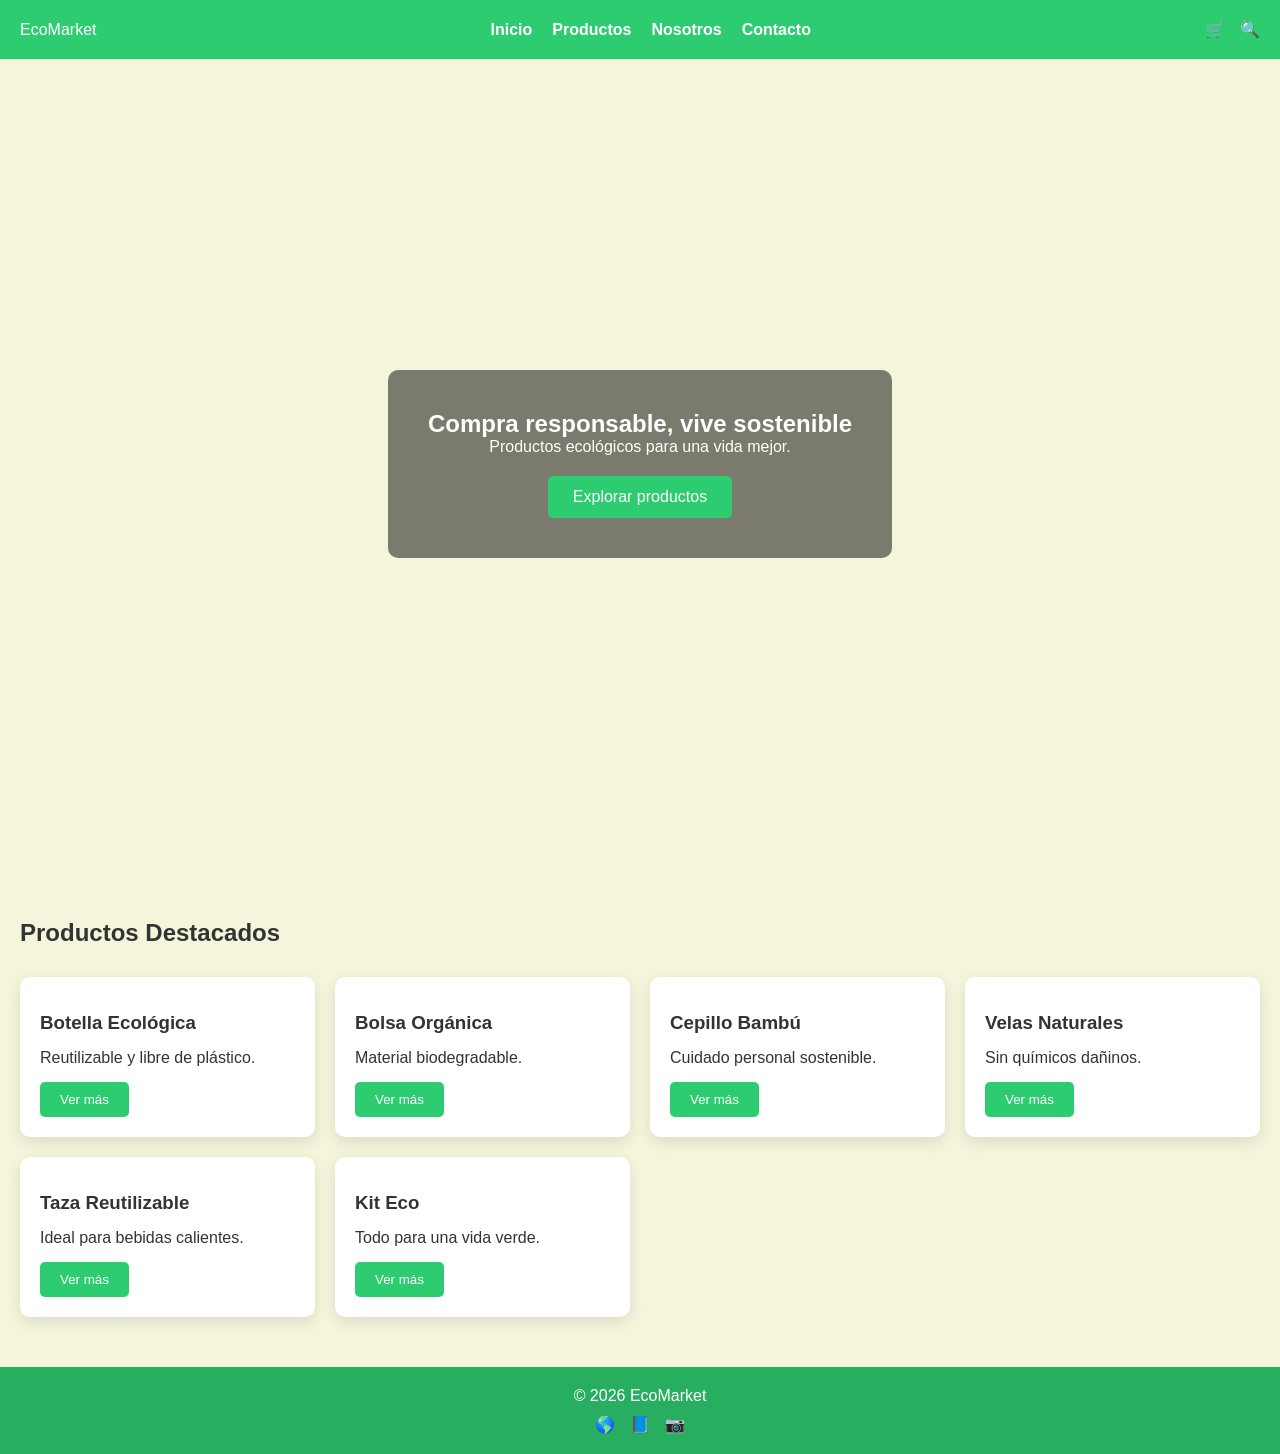
==== index.html @ 67a01004 "informo de agregado sobre este proyecto" ====
<!DOCTYPE html>
<html lang="es">

<head>
    <meta charset="UTF-8">
    <meta name="viewport" content="width=device-width, initial-scale=1.0">
    <title>EcoMarket</title>
    <link rel="stylesheet" href="css/main.css">
    <link rel="stylesheet" href="css/layout.css">
    <link rel="stylesheet" href="css/components.css">
    <link rel="stylesheet" href="css/animations.css">
</head>

<body>

    <header class="header">
        <div class="logo">EcoMarket</div>

        <nav class="nav">
            <a href="index.html">Inicio</a>
            <a href="views/productos.html">Productos</a>
            <a href="views/sobre-nosotros.html">Nosotros</a>
            <a href="views/contacto.html">Contacto</a>
        </nav>

        <div class="icons">
            <span>🛒</span>
            <span>🔍</span>
        </div>
    </header>

    <section class="hero">
        <div class="hero-content">
            <h1>Compra responsable, vive sostenible</h1>
            <p>Productos ecológicos para una vida mejor.</p>
            <a href="views/productos.html" class="btn">Explorar productos</a>
        </div>
    </section>

    <section class="featured">
        <h2>Productos Destacados</h2>

        <div class="product-grid">

            <div class="card">
                <img src="img/products/product1.jpg" alt="">
                <h3>Botella Ecológica</h3>
                <p>Reutilizable y libre de plástico.</p>
                <button>Ver más</button>
            </div>

            <div class="card">
                <img src="img/products/product2.jpg" alt="">
                <h3>Bolsa Orgánica</h3>
                <p>Material biodegradable.</p>
                <button>Ver más</button>
            </div>

            <div class="card">
                <img src="img/products/product3.jpg" alt="">
                <h3>Cepillo Bambú</h3>
                <p>Cuidado personal sostenible.</p>
                <button>Ver más</button>
            </div>

            <div class="card">
                <img src="img/products/product4.jpg" alt="">
                <h3>Velas Naturales</h3>
                <p>Sin químicos dañinos.</p>
                <button>Ver más</button>
            </div>

            <div class="card">
                <img src="img/products/product5.jpg" alt="">
                <h3>Taza Reutilizable</h3>
                <p>Ideal para bebidas calientes.</p>
                <button>Ver más</button>
            </div>

            <div class="card">
                <img src="img/products/product6.jpg" alt="">
                <h3>Kit Eco</h3>
                <p>Todo para una vida verde.</p>
                <button>Ver más</button>
            </div>

        </div>
    </section>

    <footer class="footer">
        <p>© 2026 EcoMarket</p>
        <div class="social">
            <span>🌎</span>
            <span>📘</span>
            <span>📷</span>
        </div>
    </footer>

</body>

</html>
---- css/main.css ----
* {
    margin: 0;
    padding: 0;
    box-sizing: border-box;
}

body {
    font-family: Arial, sans-serif;
    background: #f5f5dc;
    color: #333;
}

a {
    text-decoration: none;
}

img {
    width: 100%;
    display: block;
}

:root {
    --green: #2ecc71;
    --green-dark: #27ae60;
    --beige: #f5f5dc;
    --white: #fff;
    --shadow: 0 5px 15px rgba(0, 0, 0, 0.1);
}
---- css/layout.css ----
.header {
    display: flex;
    justify-content: space-between;
    align-items: center;
    padding: 20px;
    background: var(--green);
    color: white;
}

.nav {
    display: flex;
    gap: 20px;
}

.nav a {
    color: white;
    font-weight: bold;
}

.icons {
    display: flex;
    gap: 15px;
}

.hero {
    height: 90vh;
    background: url("../img/hero/hero.jpg") center/cover;
    display: flex;
    justify-content: center;
    align-items: center;
    text-align: center;
}

.hero-content {
    background: rgba(0, 0, 0, 0.5);
    padding: 40px;
    border-radius: 10px;
    color: white;
}

.featured {
    padding: 50px 20px;
}

.product-grid {
    display: grid;
    grid-template-columns: repeat(auto-fit, minmax(250px, 1fr));
    gap: 20px;
    margin-top: 30px;
}

.footer {
    background: var(--green-dark);
    color: white;
    text-align: center;
    padding: 20px;
}

.social {
    margin-top: 10px;
    display: flex;
    justify-content: center;
    gap: 15px;
}

@media(max-width:768px) {

    .header {
        flex-direction: column;
        gap: 20px;
    }

    .nav {
        flex-direction: column;
        align-items: center;
    }

}
---- css/components.css ----
.btn {
    display: inline-block;
    margin-top: 20px;
    background: var(--green);
    color: white;
    padding: 12px 25px;
    border-radius: 5px;
    transition: 0.3s;
}

.btn:hover {
    background: var(--green-dark);
}

.card {
    background: white;
    padding: 20px;
    border-radius: 10px;
    box-shadow: var(--shadow);
    transition: 0.3s;
}

.card h3 {
    margin: 15px 0;
}

.card button {
    margin-top: 15px;
    background: var(--green);
    border: none;
    color: white;
    padding: 10px 20px;
    border-radius: 5px;
    cursor: pointer;
}

.card button:hover {
    background: var(--green-dark);
}

form {
    max-width: 500px;
    margin: auto;
    display: flex;
    flex-direction: column;
    gap: 15px;
}

input,
textarea {
    padding: 15px;
    border: 2px solid #ccc;
    border-radius: 5px;
}

input:valid,
textarea:valid {
    border: 2px solid green;
}

input:invalid,
textarea:invalid {
    border: 2px solid red;
}
---- css/animations.css ----
.card:hover {
    transform: translateY(-10px);
}

.social span {
    transition: 0.3s;
}

.social span:hover {
    transform: scale(1.3);
}

button {
    transition: 0.3s;
}
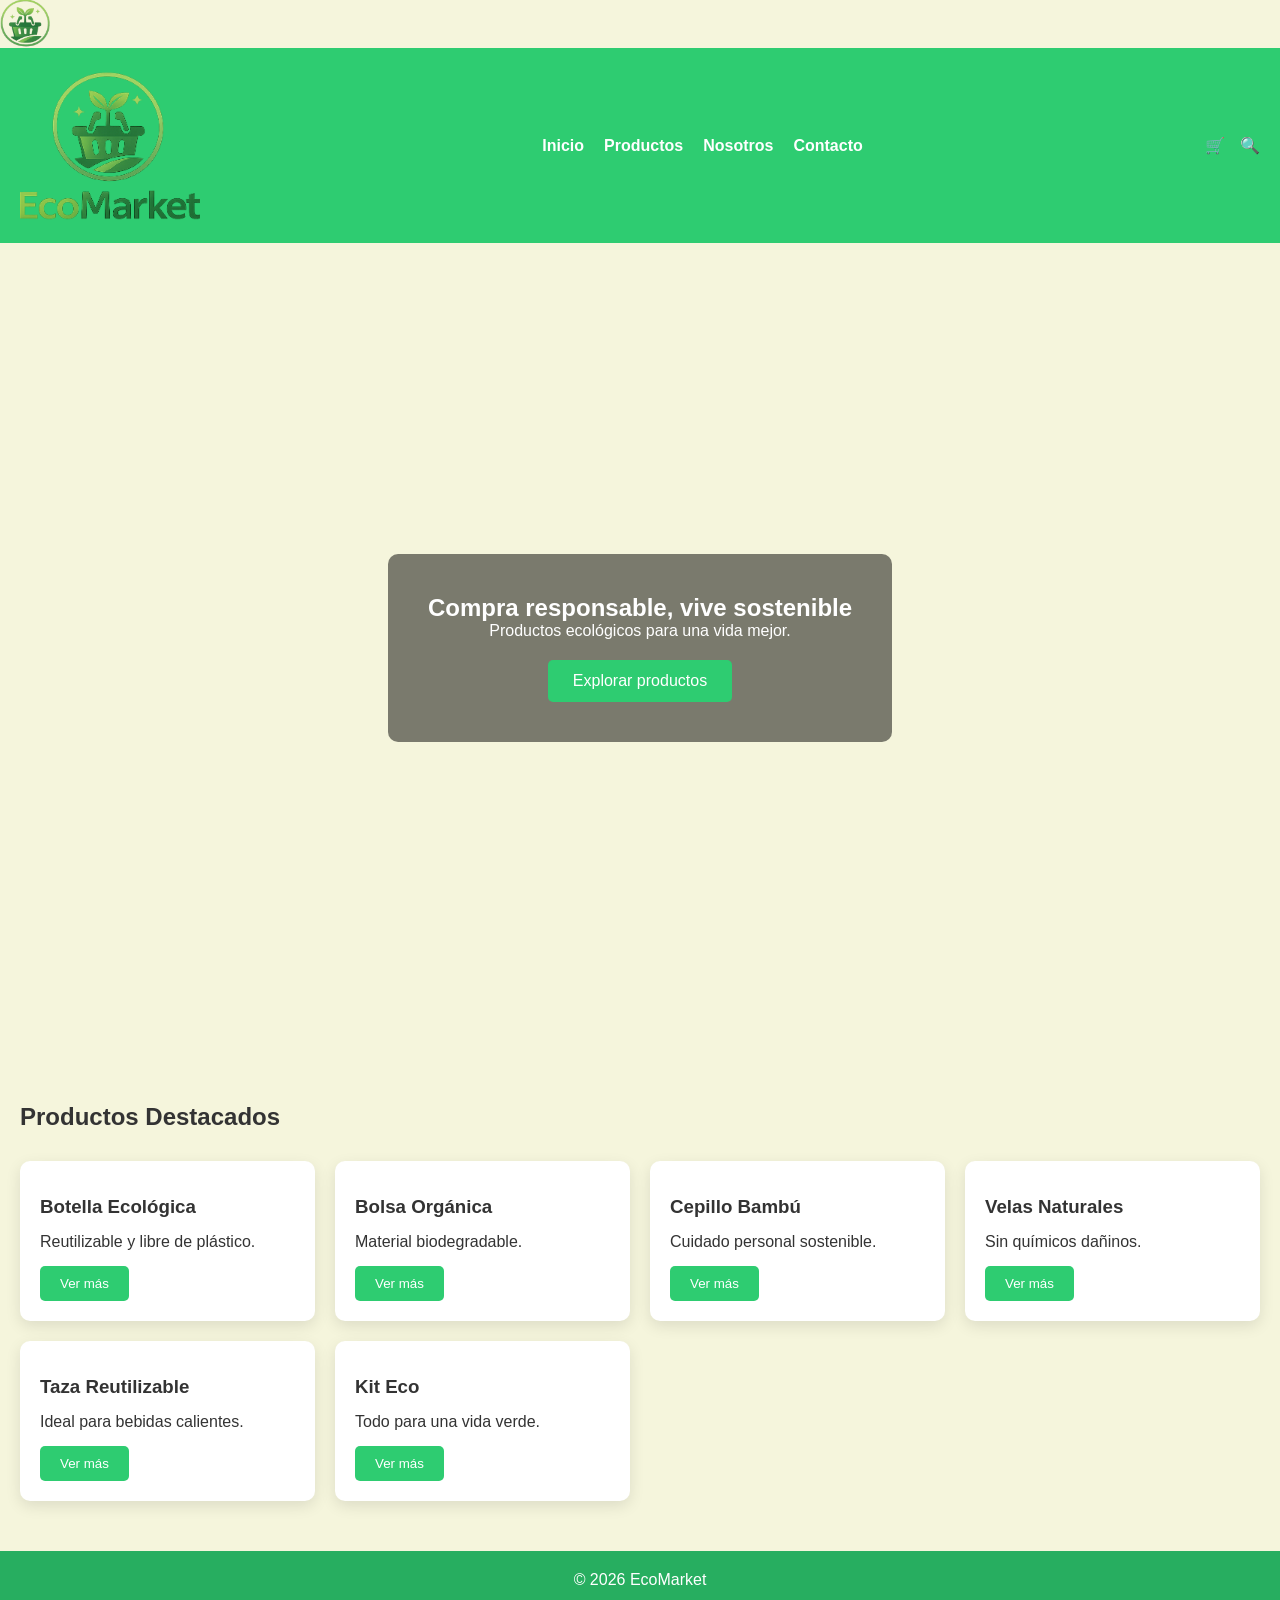
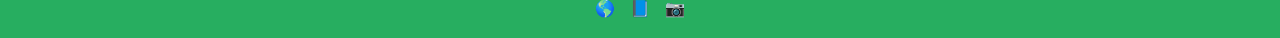
==== commit 61f005b1: "actualizo parcialmente esta parte del codigo" ====
--- a/index.html
+++ b/index.html
@@ -9,12 +9,15 @@
     <link rel="stylesheet" href="css/layout.css">
     <link rel="stylesheet" href="css/components.css">
     <link rel="stylesheet" href="css/animations.css">
+    <img src="img/icons/icono.png" alt="EcoMarket Icon" class="icon-img">
 </head>
 
 <body>
 
     <header class="header">
-        <div class="logo">EcoMarket</div>
+        <div class="logo">
+    <img src="img/logo.png" alt="EcoMarket Logo" class="logo-img">
+</div>
 
         <nav class="nav">
             <a href="index.html">Inicio</a>
--- a/css/components.css
+++ b/css/components.css
@@ -61,4 +61,15 @@
 input:invalid,
 textarea:invalid {
     border: 2px solid red;
+}
+
+.logo-img{
+    width:180px;
+    height:auto;
+    object-fit:contain;
+}
+
+
+.icon-img{
+    width:50px;
 }
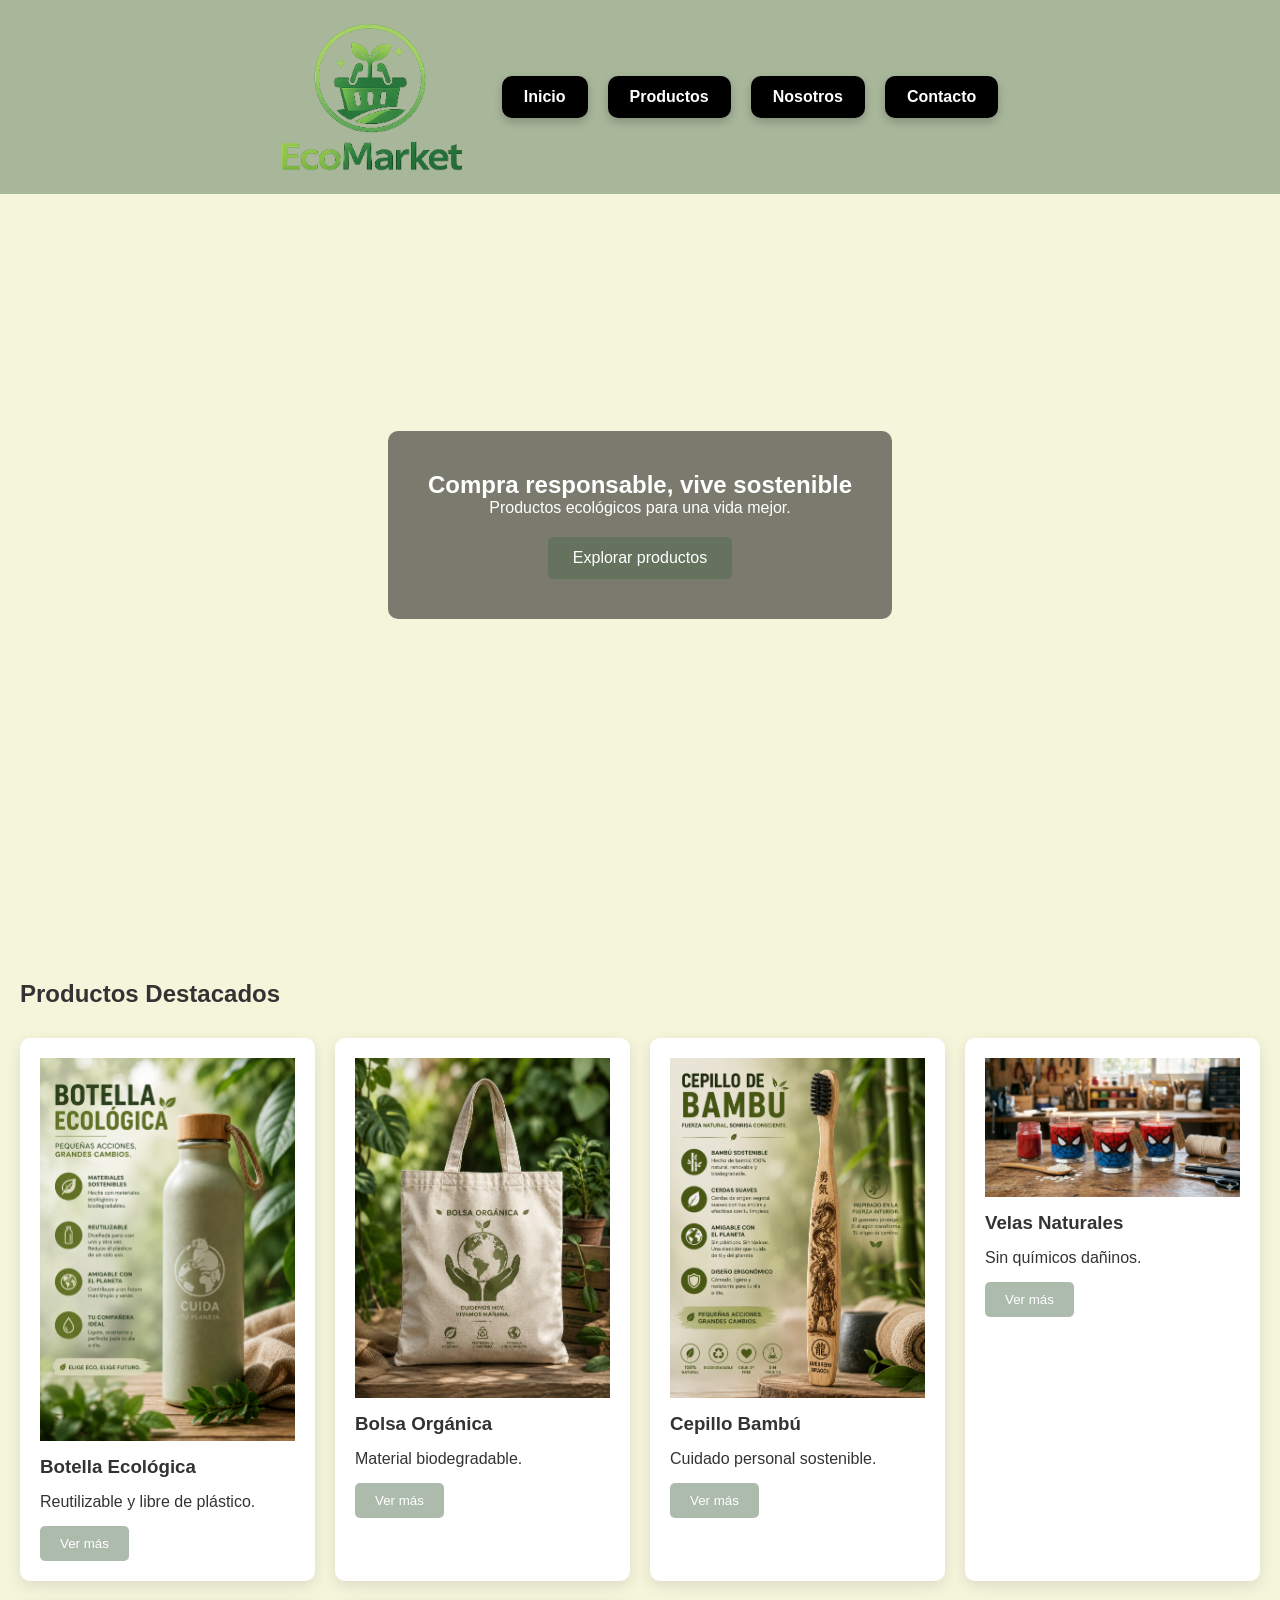
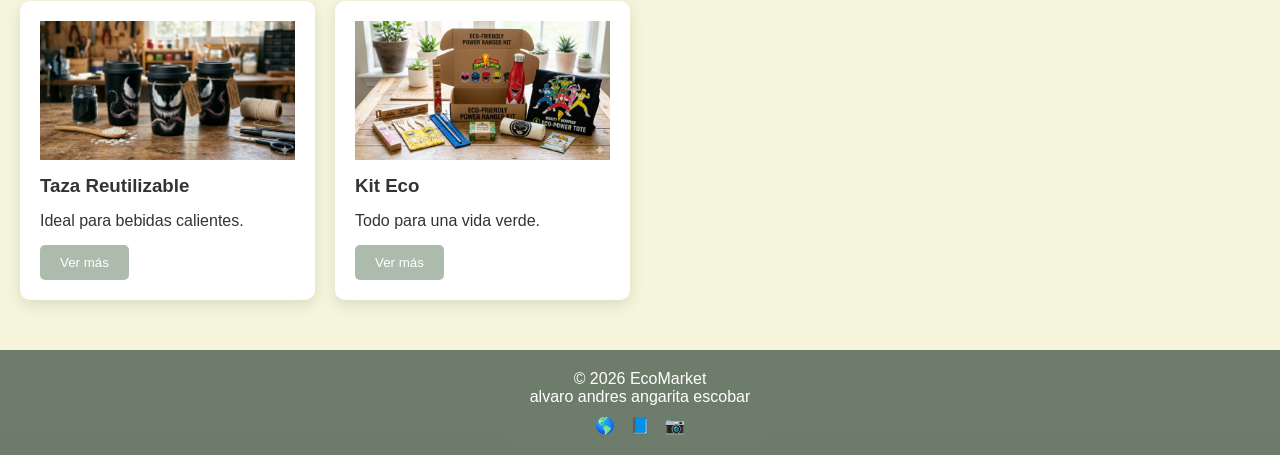
==== commit ed83e137: "update do code space" ====
--- a/index.html
+++ b/index.html
@@ -5,32 +5,35 @@
     <meta charset="UTF-8">
     <meta name="viewport" content="width=device-width, initial-scale=1.0">
     <title>EcoMarket</title>
+    <link rel="icon" type="image/x-icon" href="img/icons/icono.ico">
     <link rel="stylesheet" href="css/main.css">
     <link rel="stylesheet" href="css/layout.css">
     <link rel="stylesheet" href="css/components.css">
     <link rel="stylesheet" href="css/animations.css">
-    <img src="img/icons/icono.png" alt="EcoMarket Icon" class="icon-img">
+
 </head>
 
 <body>
 
     <header class="header">
-        <div class="logo">
-    <img src="img/logo.png" alt="EcoMarket Logo" class="logo-img">
-</div>
 
-        <nav class="nav">
-            <a href="index.html">Inicio</a>
-            <a href="views/productos.html">Productos</a>
-            <a href="views/sobre-nosotros.html">Nosotros</a>
-            <a href="views/contacto.html">Contacto</a>
-        </nav>
+    <div class="logo">
+        <img src="img/logo.png" alt="EcoMarket Logo" class="logo-img">
+    </div>
 
-        <div class="icons">
-            <span>🛒</span>
-            <span>🔍</span>
-        </div>
-    </header>
+    <nav class="nav">
+
+        <a href="index.html" class="nav-btn">Inicio</a>
+
+        <a href="views/productos.html" class="nav-btn">Productos</a>
+
+        <a href="views/sobre-nosotros.html" class="nav-btn">Nosotros</a>
+
+        <a href="views/contacto.html" class="nav-btn">Contacto</a>
+
+    </nav>
+
+</header>
 
     <section class="hero">
         <div class="hero-content">
@@ -46,42 +49,42 @@
         <div class="product-grid">
 
             <div class="card">
-                <img src="img/products/product1.jpg" alt="">
+                <img src="img/products/product1.png" alt="Botella Ecológica">
                 <h3>Botella Ecológica</h3>
                 <p>Reutilizable y libre de plástico.</p>
                 <button>Ver más</button>
             </div>
 
             <div class="card">
-                <img src="img/products/product2.jpg" alt="">
+                <img src="img/products/product2.png" alt="Bolsa Orgánica">
                 <h3>Bolsa Orgánica</h3>
                 <p>Material biodegradable.</p>
                 <button>Ver más</button>
             </div>
 
             <div class="card">
-                <img src="img/products/product3.jpg" alt="">
+                <img src="img/products/product3.png" alt="Cepillo Bambú">
                 <h3>Cepillo Bambú</h3>
                 <p>Cuidado personal sostenible.</p>
                 <button>Ver más</button>
             </div>
 
             <div class="card">
-                <img src="img/products/product4.jpg" alt="">
+                <img src="img/products/product4.png" alt="Velas Naturales">
                 <h3>Velas Naturales</h3>
                 <p>Sin químicos dañinos.</p>
                 <button>Ver más</button>
             </div>
 
             <div class="card">
-                <img src="img/products/product5.jpg" alt="">
+                <img src="img/products/product5.png" alt="Taza Reutilizable">
                 <h3>Taza Reutilizable</h3>
                 <p>Ideal para bebidas calientes.</p>
                 <button>Ver más</button>
             </div>
 
             <div class="card">
-                <img src="img/products/product6.jpg" alt="">
+                <img src="img/products/product6.png" alt="Kit Eco">
                 <h3>Kit Eco</h3>
                 <p>Todo para una vida verde.</p>
                 <button>Ver más</button>
@@ -92,6 +95,7 @@
 
     <footer class="footer">
         <p>© 2026 EcoMarket</p>
+        <p>alvaro andres angarita escobar</p>
         <div class="social">
             <span>🌎</span>
             <span>📘</span>
@@ -100,5 +104,8 @@
     </footer>
 
 </body>
+<video autoplay muted loop playsinline class="bg-video">
+    <source src="video/fondo.mp4" type="video/mp4">
+</video>
 
 </html>
--- a/css/main.css
+++ b/css/main.css
@@ -8,7 +8,9 @@
     font-family: Arial, sans-serif;
     background: #f5f5dc;
     color: #333;
+    padding-top:120px;
 }
+
 
 a {
     text-decoration: none;
@@ -20,8 +22,8 @@
 }
 
 :root {
-    --green: #2ecc71;
-    --green-dark: #27ae60;
+    --green: #4e6b4e75;
+    --green-dark: #253b2ea6;
     --beige: #f5f5dc;
     --white: #fff;
     --shadow: 0 5px 15px rgba(0, 0, 0, 0.1);
--- a/css/layout.css
+++ b/css/layout.css
@@ -51,7 +51,7 @@
 
 .footer {
     background: var(--green-dark);
-    color: white;
+    color: rgb(255, 255, 255);
     text-align: center;
     padding: 20px;
 }
@@ -62,7 +62,30 @@
     justify-content: center;
     gap: 15px;
 }
+.header{
+    position:fixed;
+    top:0;
+    left:0;
+    width:100%;
+    z-index:1000;
 
+    display:flex;
+    justify-content:center;
+    align-items:center;
+    gap:40px;
+
+    padding:20px;
+    background:var(--green);
+}
+.bg-video{
+    position:fixed;
+    top:0;
+    left:0;
+    width:100%;
+    height:100%;
+    object-fit:cover;
+    z-index:-1;
+}
 @media(max-width:768px) {
 
     .header {
--- a/css/components.css
+++ b/css/components.css
@@ -63,13 +63,36 @@
     border: 2px solid red;
 }
 
-.logo-img{
-    width:180px;
-    height:auto;
-    object-fit:contain;
+.logo-img {
+    width: 180px;
+    height: auto;
+    object-fit: contain;
 }
 
 
-.icon-img{
-    width:50px;
+.icon-img {
+    width: 50px;
+}
+
+.nav{
+    display:flex;
+    justify-content:center;
+    align-items:center;
+    gap:20px;
+    flex-wrap:wrap;
+}
+
+.nav-btn{
+    background:#000000;
+    color:rgb(231, 231, 231);
+    padding:12px 22px;
+    border-radius:10px;
+    font-weight:bold;
+    transition:0.3s;
+    box-shadow:0 4px 10px rgba(0,0,0,0.2);
+}
+
+.nav-btn:hover{
+    background:var(--green-dark);
+    transform:translateY(-3px);
 }
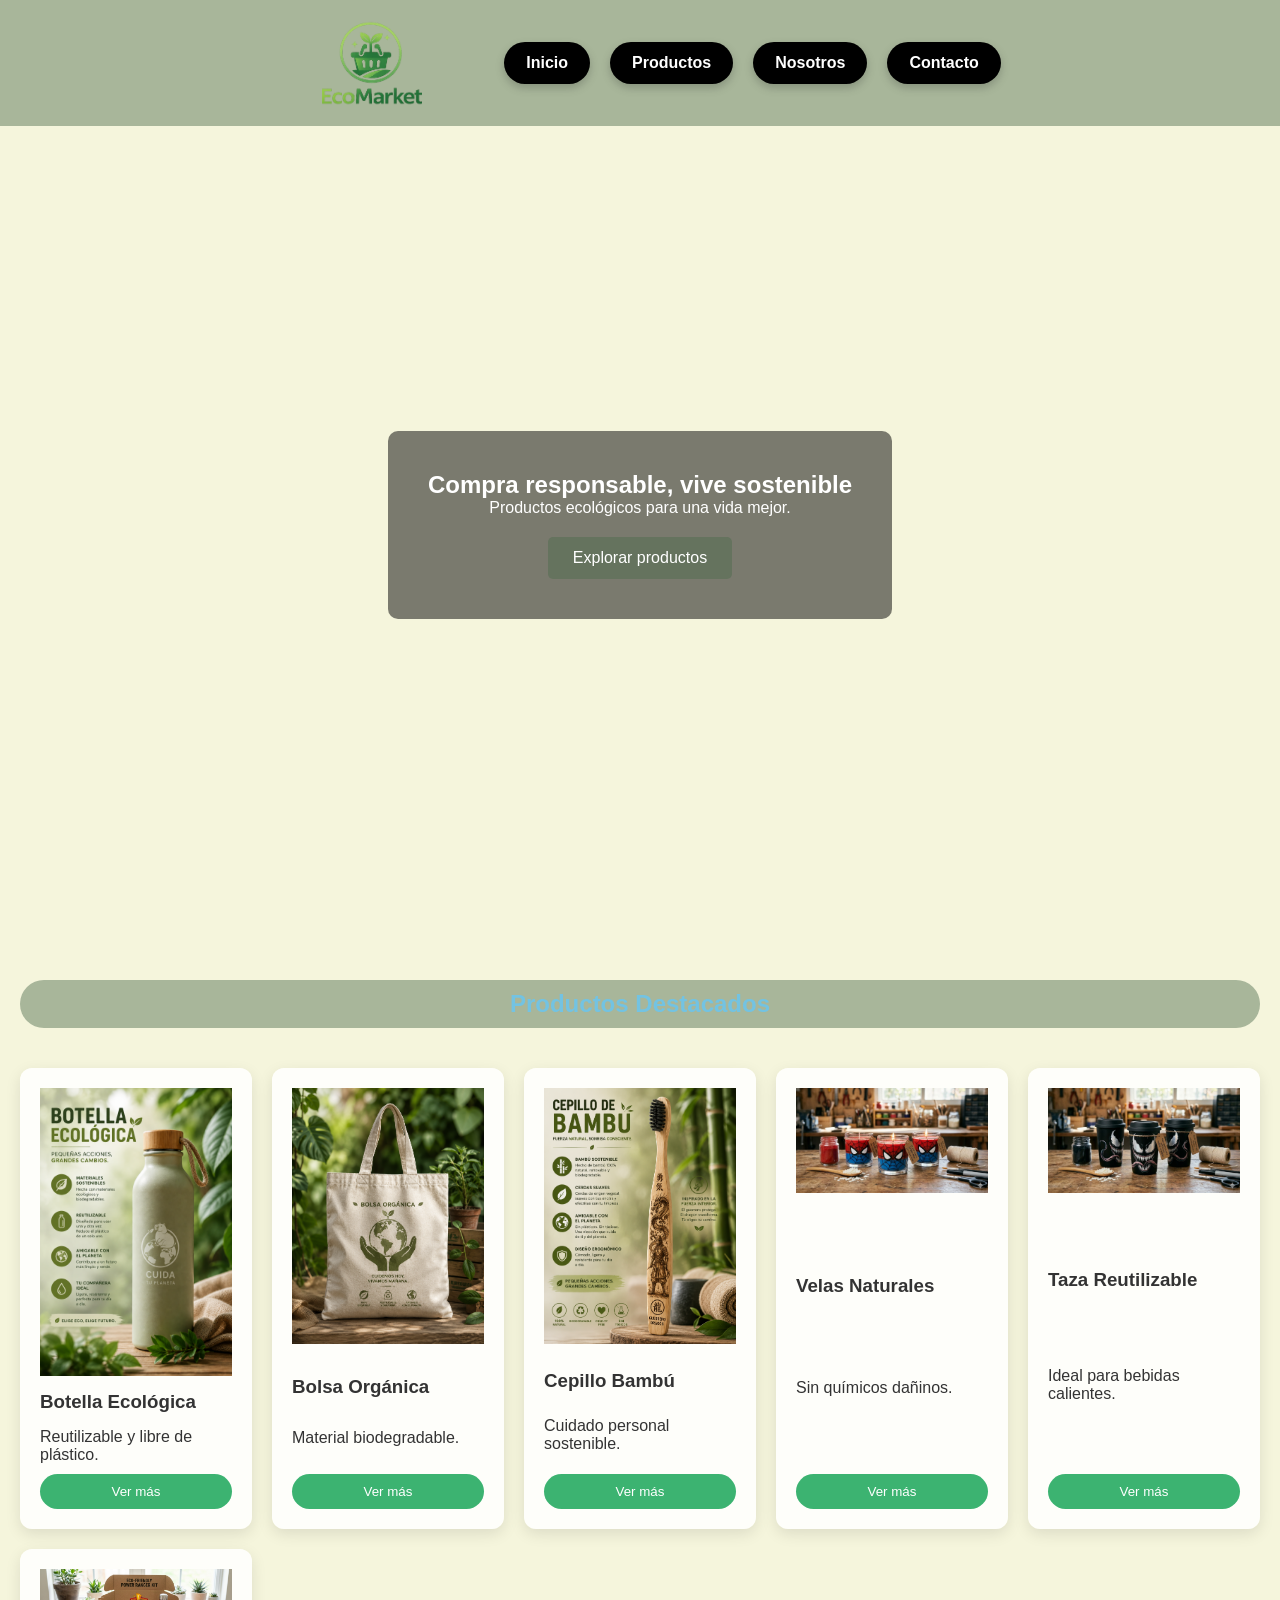
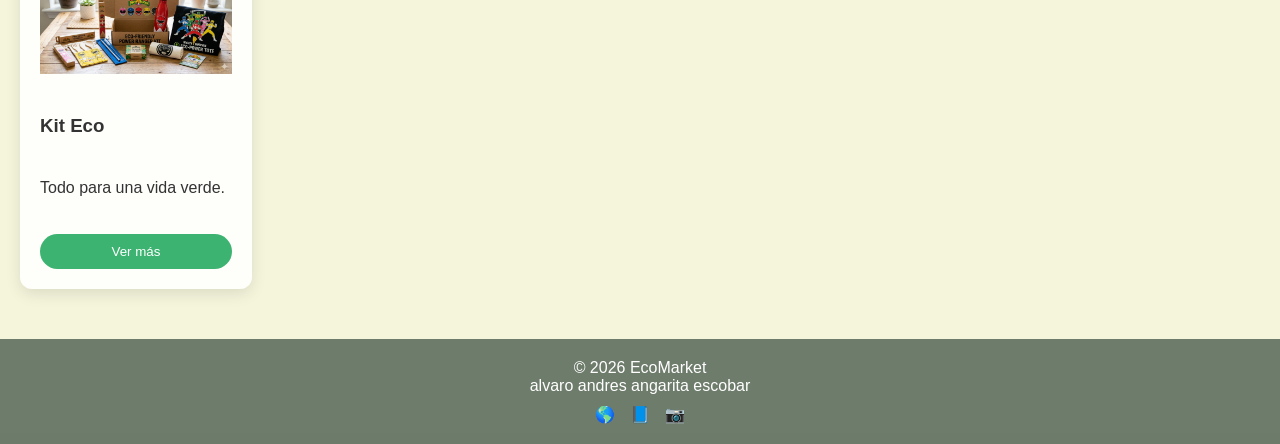
==== commit 7b65933b: "actualizacion de codigo con uso responsable" ====
--- a/index.html
+++ b/index.html
@@ -44,7 +44,7 @@
     </section>
 
     <section class="featured">
-        <h2>Productos Destacados</h2>
+        <h2 class="section-title">Productos Destacados</h2>
 
         <div class="product-grid">
 
--- a/css/layout.css
+++ b/css/layout.css
@@ -44,7 +44,7 @@
 
 .product-grid {
     display: grid;
-    grid-template-columns: repeat(auto-fit, minmax(250px, 1fr));
+    grid-template-columns: repeat(auto-fit, minmax(200px, 1fr));
     gap: 20px;
     margin-top: 30px;
 }
@@ -62,6 +62,145 @@
     justify-content: center;
     gap: 15px;
 }
+
+.header {
+    position: fixed;
+    top: 0;
+    left: 0;
+    width: 100%;
+    z-index: 1000;
+
+    display: flex;
+    justify-content: center;
+    align-items: center;
+    gap: 40px;
+
+    padding: 20px;
+    background: var(--green);
+}
+
+.bg-video {
+    position: fixed;
+    top: 0;
+    left: 0;
+    width: 100%;
+    height: 100%;
+    object-fit: cover;
+    z-index: -1;
+}
+
+.quienes-somos-grid {
+    display: grid;
+    grid-template-columns: repeat(2, minmax(250px, 1fr));
+    gap: 20px;
+    margin-top: 30px;
+}
+
+.p-quienes-somos {
+    font-size: 1.1em;
+    line-height: 1.8;
+    color: #333;
+}
+
+.catalogo-container{
+    display:flex;
+    gap:30px;
+    padding:20px;
+}
+
+.sidebar{
+    width:250px;
+    min-width:250px;
+    position:sticky;
+    top:140px;
+    height:max-content;
+    background:rgba(255,255,255,.15);
+    backdrop-filter:blur(10px);
+    border-radius:15px;
+    padding:20px;
+}
+
+.sidebar h3{
+    color:white;
+    margin-bottom:20px;
+}
+
+.sidebar a{
+    display:block;
+    text-decoration:none;
+    color:white;
+    background:#3CB371;
+    padding:12px;
+    margin-bottom:10px;
+    border-radius:10px;
+    transition:.3s;
+}
+
+.sidebar a:hover{
+    background:#2E8B57;
+    transform:translateX(5px);
+}
+
+.catalogo{
+    flex:1;
+}
+
+.catalogo h2{
+    color:white;
+    margin:30px 0 20px;
+    background:rgba(0,0,0,.4);
+    padding:15px;
+    border-radius:10px;
+}
+
+/* ===== CATEGORÍAS ===== */
+
+.categorias{
+    display:flex;
+    justify-content:center;
+    gap:15px;
+    flex-wrap:wrap;
+    margin:20px 0 40px;
+}
+
+.categorias a{
+    text-decoration:none;
+    color:white;
+    background:#3CB371;
+    padding:12px 20px;
+    border-radius:10px;
+    transition:.3s;
+    font-weight:bold;
+}
+
+.categorias a:hover{
+    background:#2E8B57;
+    transform:translateY(-3px);
+}
+
+.categoria{
+    display:short;
+}
+
+.categoria:target{
+    display:block;
+}
+
+/* ===== VIDEO Y CONTENIDO ===== */
+
+.featured,
+.catalogo,
+.quienes-somos-grid{
+    position:relative;
+    z-index:1;
+}
+
+body{
+    overflow-x:hidden;
+}
+
+/* ===== HEADER CORREGIDO ===== */
+
 .header{
     position:fixed;
     top:0;
@@ -74,28 +213,42 @@
     align-items:center;
     gap:40px;
 
-    padding:20px;
+    padding:20px 40px;
+    box-sizing:border-box;
+
     background:var(--green);
 }
-.bg-video{
-    position:fixed;
-    top:0;
-    left:0;
-    width:100%;
-    height:100%;
-    object-fit:cover;
-    z-index:-1;
-}
-@media(max-width:768px) {
-
-    .header {
-        flex-direction: column;
-        gap: 20px;
-    }
-
-    .nav {
-        flex-direction: column;
-        align-items: center;
+
+/* ===== RESPONSIVE ===== */
+
+@media(max-width:768px){
+
+    .catalogo-container{
+        flex-direction:column;
+    }
+
+    .sidebar{
+        width:100%;
+        position:relative;
+        top:0;
+    }
+
+    .header{
+        flex-direction:column;
+        gap:15px;
+    }
+
+}
+
+@media(max-width:480px){
+
+    .nav{
+        flex-direction:column;
+        align-items:center;
+    }
+
+    .categorias{
+        flex-direction:column;
     }
 
 }
--- a/css/components.css
+++ b/css/components.css
@@ -17,6 +17,10 @@
     padding: 20px;
     border-radius: 10px;
     box-shadow: var(--shadow);
+    display: flex;
+    flex-direction: column;
+    justify-content: space-between;
+    min-height: 340px;
     transition: 0.3s;
 }
 
@@ -25,13 +29,23 @@
 }
 
 .card button {
-    margin-top: 15px;
+    margin-top: 10px; 
     background: var(--green);
     border: none;
     color: white;
     padding: 10px 20px;
-    border-radius: 5px;
+    border-radius: 50px;
     cursor: pointer;
+}
+.section-title {
+    text-align: center;
+    margin-bottom: 40px;
+    background: var(--green);
+    border: auto;
+    color: rgb(115, 195, 226);
+    padding: 10px 10px;
+    border-radius: 50px;
+
 }
 
 .card button:hover {
@@ -50,7 +64,7 @@
 textarea {
     padding: 15px;
     border: 2px solid #ccc;
-    border-radius: 5px;
+    border-radius: 50px;
 }
 
 input:valid,
@@ -64,8 +78,8 @@
 }
 
 .logo-img {
-    width: 180px;
-    height: auto;
+    width: 185px;
+    height: 86px;
     object-fit: contain;
 }
 
@@ -74,25 +88,67 @@
     width: 50px;
 }
 
-.nav{
-    display:flex;
-    justify-content:center;
-    align-items:center;
-    gap:20px;
-    flex-wrap:wrap;
+.nav {
+    display: flex;
+    justify-content: center;
+    align-items: center;
+    gap: 20px;
+    flex-wrap: wrap;
 }
 
-.nav-btn{
-    background:#000000;
-    color:rgb(231, 231, 231);
-    padding:12px 22px;
-    border-radius:10px;
-    font-weight:bold;
-    transition:0.3s;
-    box-shadow:0 4px 10px rgba(0,0,0,0.2);
+.nav-btn {
+    background: #000000;
+    color: rgb(231, 231, 231);
+    padding: 12px 22px;
+    border-radius: 1000px;
+    font-weight: bold;
+    transition: 0.3s;
+    box-shadow: 0 4px 10px rgba(0, 0, 0, 0.2);
 }
 
-.nav-btn:hover{
-    background:var(--green-dark);
-    transform:translateY(-3px);
+.nav-btn:hover {
+    background: var(--green-dark);
+    transform: translateY(-3px);
+}
+
+.card {
+    background: rgba(255, 255, 255, .85);
+    backdrop-filter: blur(5px);
+    border-radius: 12px;
+}
+
+.card h3 {
+    text-transform: capitalize;
+}
+
+.card button {
+    background: #3CB371;
+    color: white;
+}
+
+.card button:hover {
+    background: #2E8B57;
+}
+
+.card-image {
+    width: 100%;
+    min-height: 220px;
+    display: flex;
+    align-items: center;
+    justify-content: center;
+    overflow: hidden;
+    margin-bottom: 15px;
+}
+
+.card-image img {
+    width: auto;
+    max-width: 100%;
+    height: 100%;
+    object-fit: contain;
+}
+
+.button-andres {
+    display: flex;
+    justify-content: center;
+    width: 100%;
 }
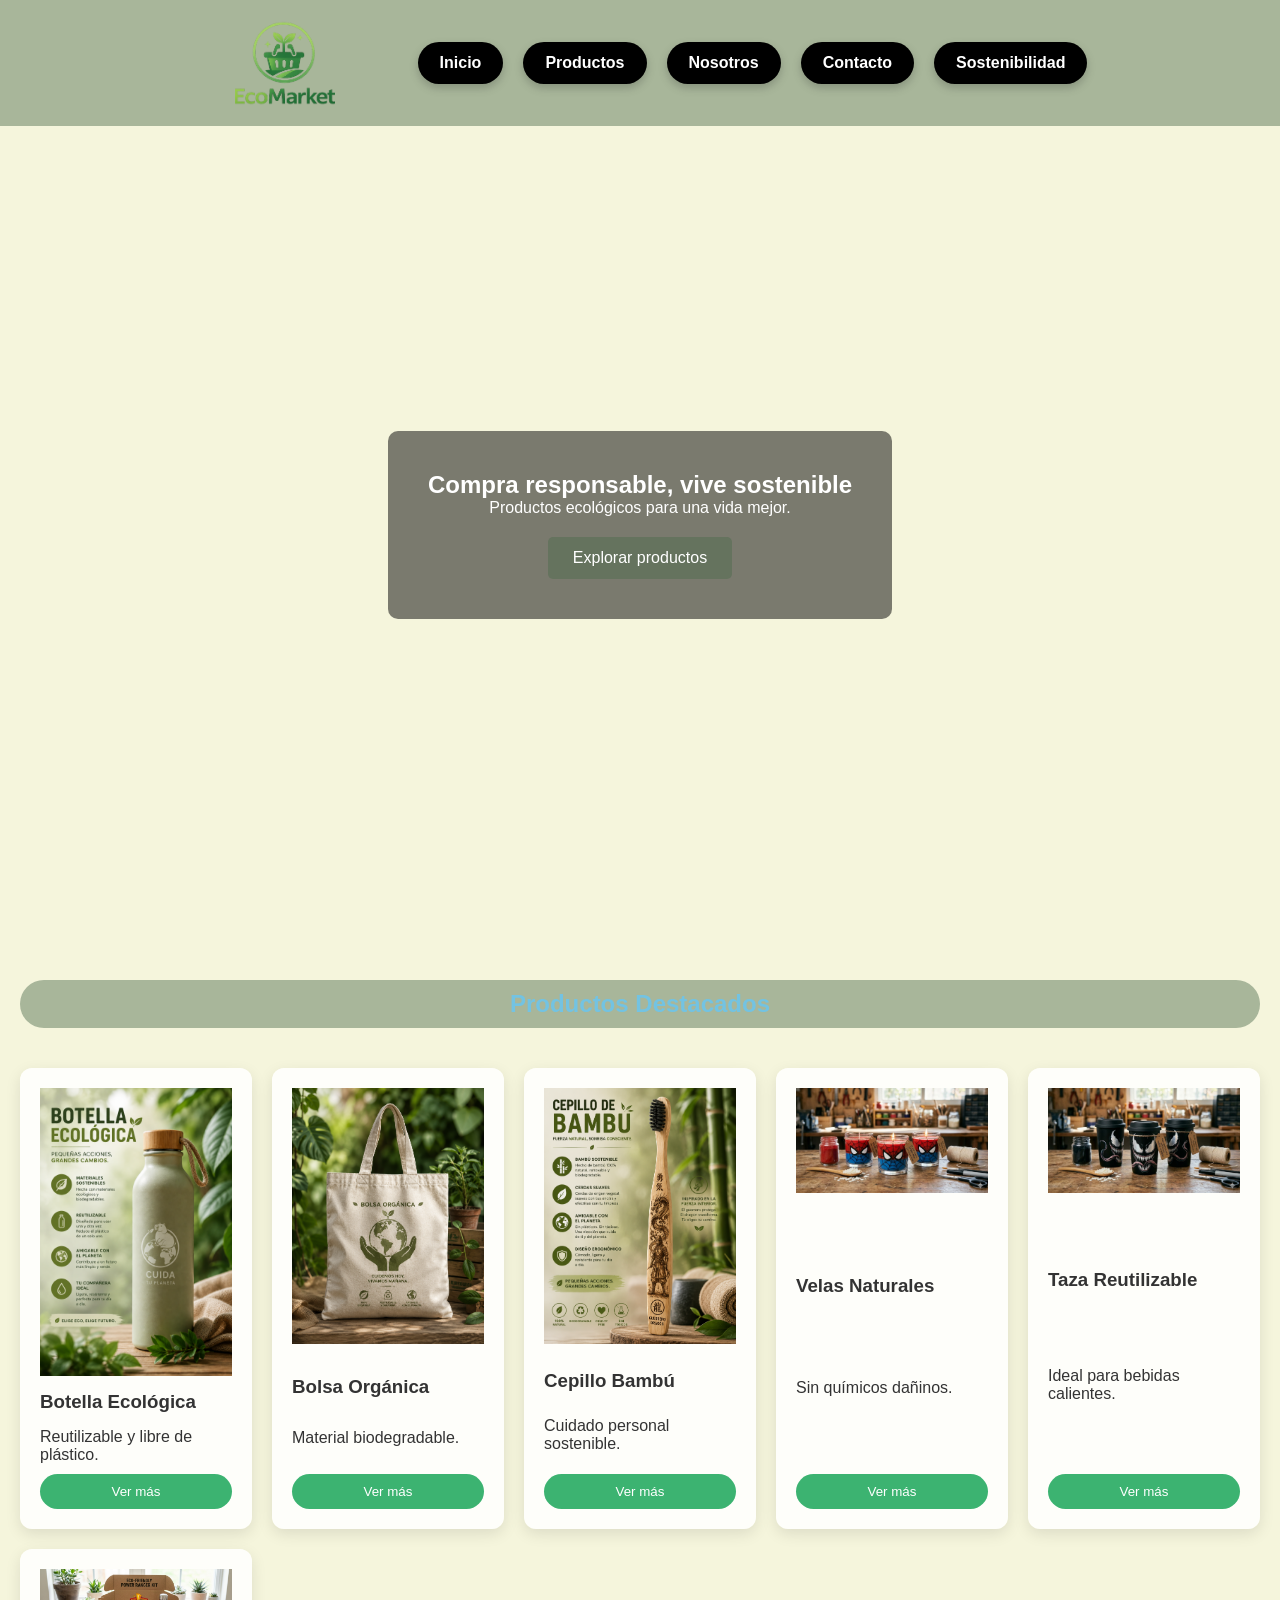
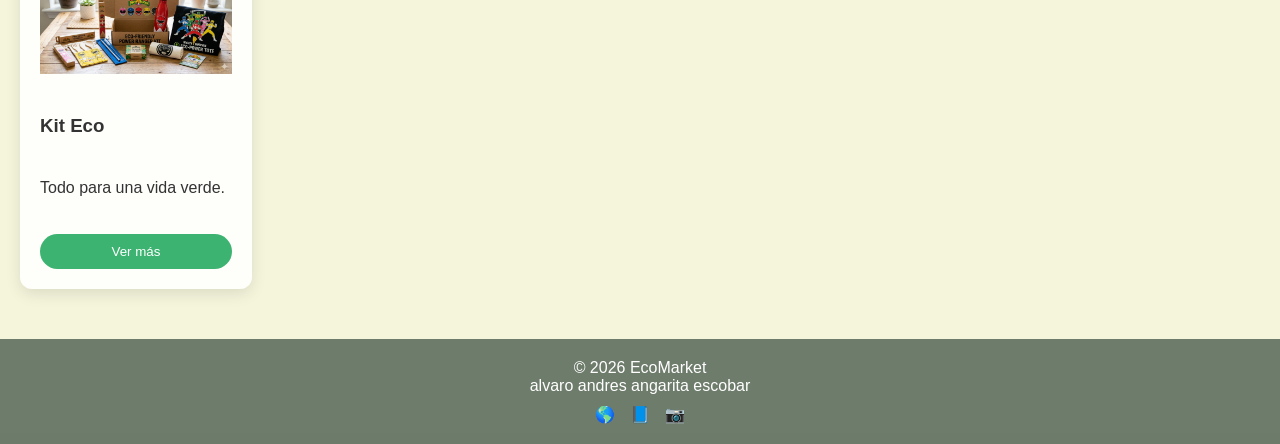
==== commit feb3b48d: "comit de actualizacion del proyecto actual" ====
--- a/index.html
+++ b/index.html
@@ -15,26 +15,32 @@
 
 <body>
 
+    <!-- Encabezado principal de la página -->
     <header class="header">
 
-    <div class="logo">
-        <img src="img/logo.png" alt="EcoMarket Logo" class="logo-img">
-    </div>
+        <!-- Logo del sitio -->
+        <div class="logo">
+            <img src="img/logo.png" alt="EcoMarket Logo" class="logo-img">
+        </div>
 
-    <nav class="nav">
+        <!-- Navegación principal -->
+        <nav class="nav">
 
-        <a href="index.html" class="nav-btn">Inicio</a>
+            <a href="index.html" class="nav-btn">Inicio</a>
 
-        <a href="views/productos.html" class="nav-btn">Productos</a>
+            <a href="views/productos.html" class="nav-btn">Productos</a>
 
-        <a href="views/sobre-nosotros.html" class="nav-btn">Nosotros</a>
+            <a href="views/sobre-nosotros.html" class="nav-btn">Nosotros</a>
 
-        <a href="views/contacto.html" class="nav-btn">Contacto</a>
+            <a href="views/contacto.html" class="nav-btn">Contacto</a>
 
-    </nav>
+            <a href="views/sostenibilidad.html" class="nav-btn">Sostenibilidad</a>
 
-</header>
+        </nav>
 
+    </header>
+
+    <!-- Sección principal de presentación -->
     <section class="hero">
         <div class="hero-content">
             <h1>Compra responsable, vive sostenible</h1>
@@ -43,6 +49,7 @@
         </div>
     </section>
 
+    <!-- Sección de productos destacados -->
     <section class="featured">
         <h2 class="section-title">Productos Destacados</h2>
 
